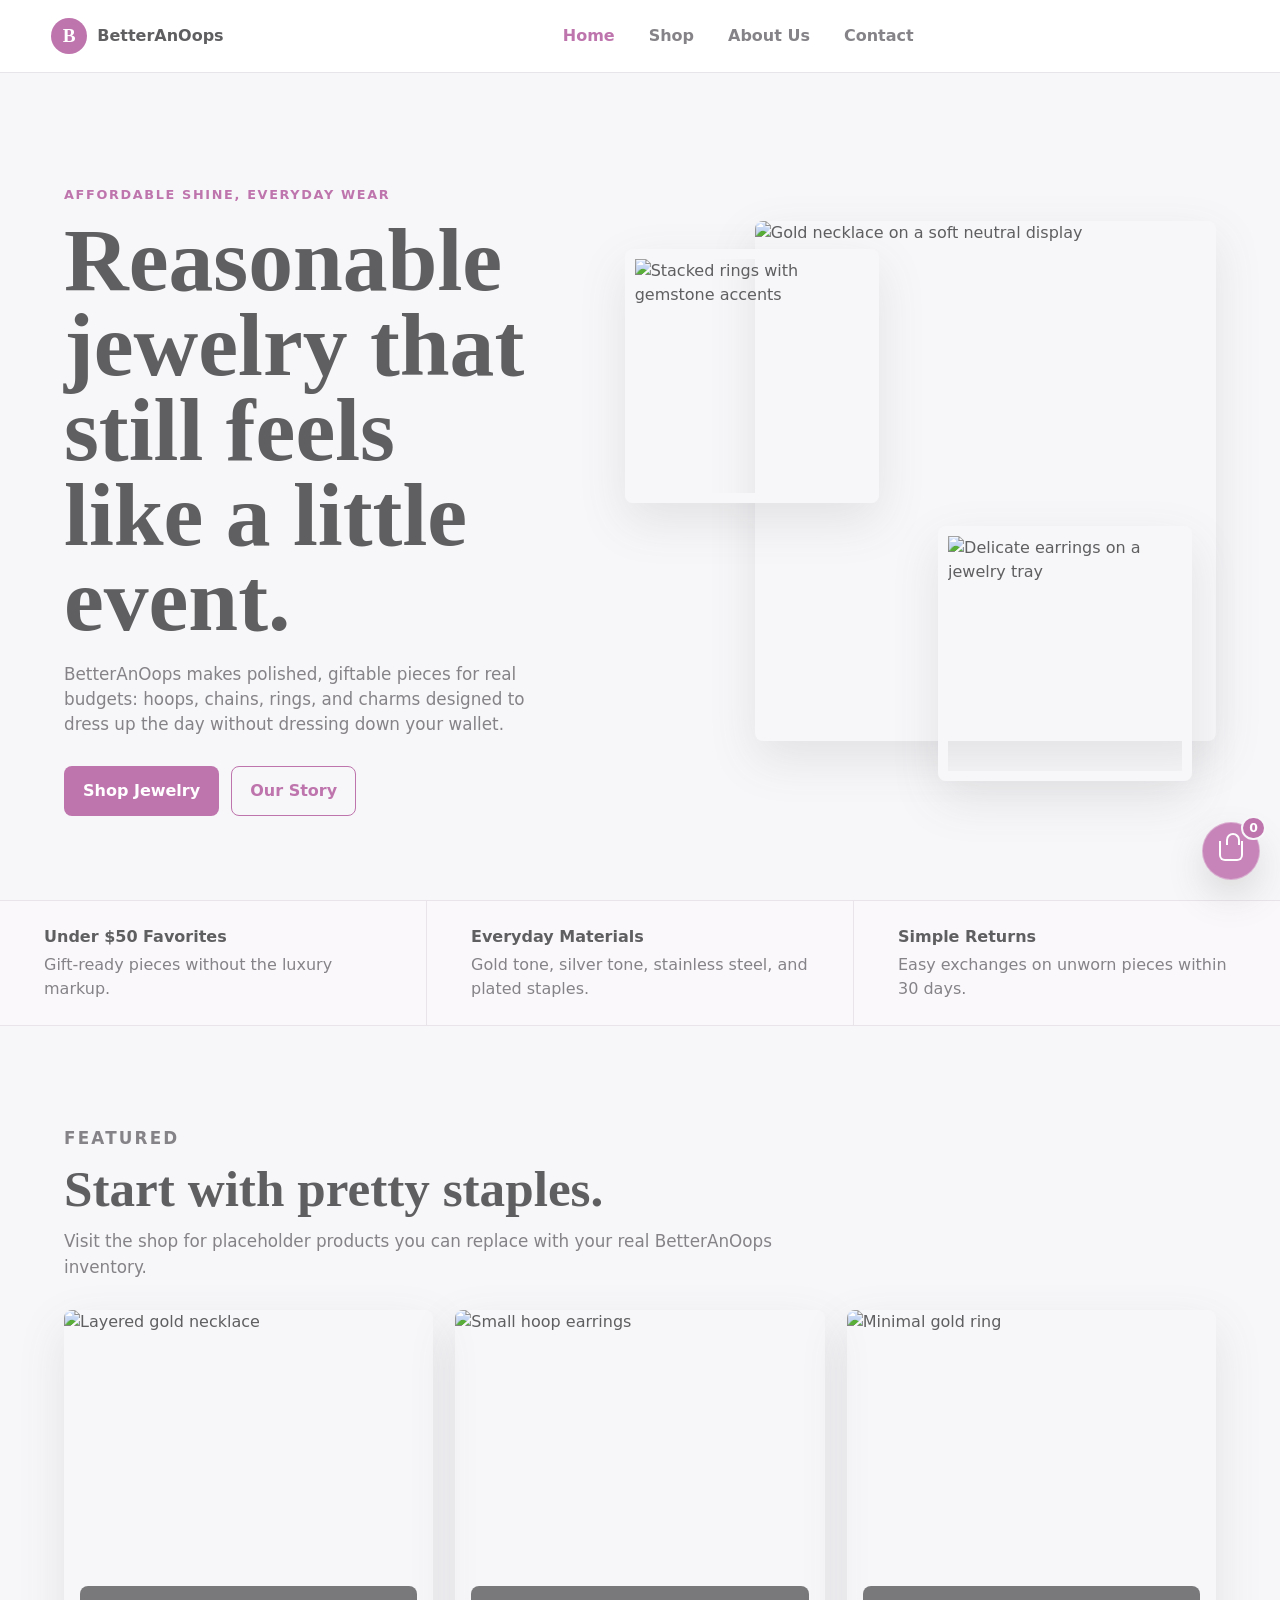
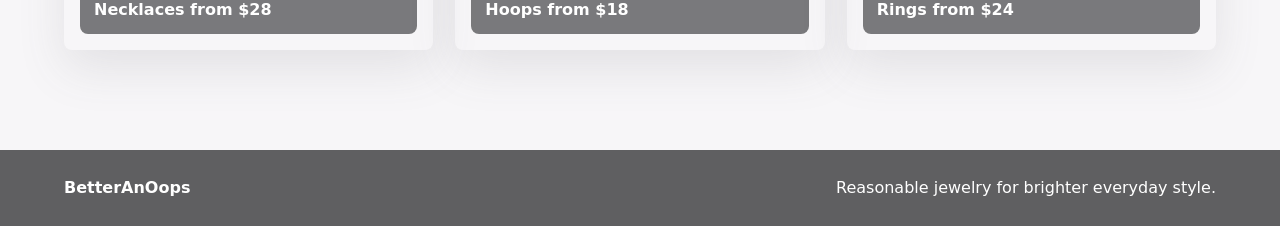
==== index.html @ 3991dd95 "Initial BetterAnOops jewelry site" ====
<!DOCTYPE html>
<html lang="en">
  <head>
    <meta charset="UTF-8" />
    <meta name="viewport" content="width=device-width, initial-scale=1.0" />
    <title>BetterAnOops | Reasonable Jewelry</title>
    <link rel="preconnect" href="https://images.unsplash.com" />
    <link rel="stylesheet" href="styles.css" />
  </head>
  <body>
    <header class="site-header">
      <a class="brand" href="index.html" aria-label="BetterAnOops home">
        <span class="brand-mark">B</span>
        <span>BetterAnOops</span>
      </a>

      <button class="nav-toggle" type="button" aria-label="Open navigation" aria-expanded="false">
        <span></span>
        <span></span>
        <span></span>
      </button>

      <nav class="site-nav" aria-label="Primary navigation">
        <a href="index.html" aria-current="page">Home</a>
        <a href="shop.html">Shop</a>
        <a href="about.html">About Us</a>
        <a href="contact.html">Contact</a>
      </nav>

    </header>

    <main>
      <section class="hero">
        <div class="hero-copy">
          <p class="eyebrow">Affordable shine, everyday wear</p>
          <h1>Reasonable jewelry that still feels like a little event.</h1>
          <p>
            BetterAnOops makes polished, giftable pieces for real budgets:
            hoops, chains, rings, and charms designed to dress up the day
            without dressing down your wallet.
          </p>
          <div class="hero-actions">
            <a class="button primary" href="shop.html">Shop Jewelry</a>
            <a class="button secondary" href="about.html">Our Story</a>
          </div>
        </div>
        <div class="hero-gallery" aria-label="Featured jewelry preview">
          <img
            class="gallery-main"
            src="https://images.unsplash.com/photo-1515562141207-7a88fb7ce338?auto=format&fit=crop&w=900&q=80"
            alt="Gold necklace on a soft neutral display"
          />
          <img
            class="gallery-float top"
            src="https://images.unsplash.com/photo-1602173574767-37ac01994b2a?auto=format&fit=crop&w=600&q=80"
            alt="Stacked rings with gemstone accents"
          />
          <img
            class="gallery-float bottom"
            src="https://images.unsplash.com/photo-1535632066927-ab7c9ab60908?auto=format&fit=crop&w=600&q=80"
            alt="Delicate earrings on a jewelry tray"
          />
        </div>
      </section>

      <section class="value-strip" aria-label="Store highlights">
        <article>
          <strong>Under $50 Favorites</strong>
          <span>Gift-ready pieces without the luxury markup.</span>
        </article>
        <article>
          <strong>Everyday Materials</strong>
          <span>Gold tone, silver tone, stainless steel, and plated staples.</span>
        </article>
        <article>
          <strong>Simple Returns</strong>
          <span>Easy exchanges on unworn pieces within 30 days.</span>
        </article>
      </section>

      <section class="section preview-section">
        <div class="section-heading">
          <p class="eyebrow">Featured</p>
          <h2>Start with pretty staples.</h2>
          <p>
            Visit the shop for placeholder products you can replace with your
            real BetterAnOops inventory.
          </p>
        </div>
        <div class="feature-row">
          <a class="feature-tile" href="shop.html">
            <img src="https://images.unsplash.com/photo-1599643478518-a784e5dc4c8f?auto=format&fit=crop&w=700&q=80" alt="Layered gold necklace" />
            <span>Necklaces from $28</span>
          </a>
          <a class="feature-tile" href="shop.html">
            <img src="https://images.unsplash.com/photo-1630019852942-f89202989a59?auto=format&fit=crop&w=700&q=80" alt="Small hoop earrings" />
            <span>Hoops from $18</span>
          </a>
          <a class="feature-tile" href="shop.html">
            <img src="https://images.unsplash.com/photo-1605100804763-247f67b3557e?auto=format&fit=crop&w=700&q=80" alt="Minimal gold ring" />
            <span>Rings from $24</span>
          </a>
        </div>
      </section>
    </main>

    <footer class="site-footer">
      <span>BetterAnOops</span>
      <span>Reasonable jewelry for brighter everyday style.</span>
    </footer>

    <a class="floating-cart" href="cart.html" aria-label="Shopping cart">
      <span class="cart-icon" aria-hidden="true"></span>
      <span id="bagCount">0</span>
    </a>

    <div class="toast" id="toast" role="status" aria-live="polite">Added to bag</div>

    <script src="script.js"></script>
  </body>
</html>
---- styles.css ----
:root {
  --ink: #5f5f61;
  --muted: #858387;
  --paper: #f7f6f8;
  --surface: #ffffff;
  --line: #e8e4ea;
  --rose: #d996c8;
  --rose-dark: #be74ad;
  --green: #c684b8;
  --gold: #d996c8;
  --shadow: 0 18px 48px rgba(95, 95, 97, 0.13);
}

* {
  box-sizing: border-box;
}

html {
  scroll-behavior: smooth;
}

body {
  margin: 0;
  color: var(--ink);
  background: var(--paper);
  font-family: Inter, ui-sans-serif, system-ui, -apple-system, BlinkMacSystemFont, "Segoe UI", sans-serif;
  line-height: 1.5;
}

img {
  display: block;
  max-width: 100%;
}

a {
  color: inherit;
  text-decoration: none;
}

button,
input,
textarea {
  font: inherit;
}

.site-header {
  position: sticky;
  top: 0;
  z-index: 10;
  display: grid;
  grid-template-columns: auto 1fr;
  align-items: center;
  gap: 24px;
  padding: 16px clamp(18px, 4vw, 56px);
  background: rgba(255, 255, 255, 0.92);
  border-bottom: 1px solid rgba(228, 225, 231, 0.86);
  backdrop-filter: blur(18px);
}

.brand {
  display: inline-flex;
  align-items: center;
  gap: 10px;
  font-weight: 800;
  letter-spacing: 0;
}

.brand-mark {
  display: grid;
  width: 36px;
  height: 36px;
  place-items: center;
  color: white;
  background: var(--rose-dark);
  border-radius: 50%;
  font-family: Georgia, serif;
  font-size: 1.2rem;
}

.site-nav {
  justify-self: center;
  display: flex;
  align-items: center;
  gap: clamp(16px, 3vw, 34px);
  color: var(--muted);
  font-weight: 700;
}

.site-nav a {
  padding: 8px 0;
}

.site-nav a:hover,
.site-nav a:focus-visible,
.site-nav a[aria-current="page"] {
  color: var(--rose-dark);
}

.site-nav a[aria-current="page"] {
  font-weight: 900;
}

.floating-cart {
  position: fixed;
  right: 20px;
  bottom: 20px;
  z-index: 30;
  display: inline-flex;
  align-items: center;
  justify-content: center;
  width: 58px;
  height: 58px;
  padding: 0;
  color: white;
  background: var(--green);
  border: 1px solid rgba(255, 255, 255, 0.32);
  border-radius: 50%;
  box-shadow: 0 16px 36px rgba(95, 95, 97, 0.18);
  font-weight: 800;
}

.floating-cart span:last-child {
  position: absolute;
  top: -7px;
  right: -7px;
  display: grid;
  min-width: 24px;
  height: 24px;
  padding: 0 6px;
  place-items: center;
  color: white;
  background: var(--rose-dark);
  border: 2px solid var(--paper);
  border-radius: 999px;
  font-size: 0.78rem;
  line-height: 1;
}

.cart-icon {
  position: relative;
  width: 24px;
  height: 20px;
  border: 2px solid currentColor;
  border-top: 0;
  border-radius: 0 0 6px 6px;
}

.cart-icon::before {
  content: "";
  position: absolute;
  left: 5px;
  top: -8px;
  width: 10px;
  height: 10px;
  border: 2px solid currentColor;
  border-bottom: 0;
  border-radius: 10px 10px 0 0;
}

.nav-toggle {
  display: none;
  width: 42px;
  height: 42px;
  border: 1px solid var(--line);
  background: var(--surface);
  border-radius: 8px;
}

.nav-toggle span {
  display: block;
  width: 18px;
  height: 2px;
  margin: 4px auto;
  background: var(--ink);
}

.hero {
  display: grid;
  grid-template-columns: minmax(0, 0.9fr) minmax(320px, 1.1fr);
  gap: clamp(34px, 6vw, 88px);
  align-items: center;
  min-height: calc(100vh - 73px);
  padding: clamp(42px, 7vw, 88px) clamp(18px, 5vw, 72px) clamp(30px, 5vw, 60px);
}

.hero-copy {
  max-width: 650px;
}

.eyebrow {
  margin: 0 0 12px;
  color: var(--rose-dark);
  font-size: 0.8rem;
  font-weight: 900;
  letter-spacing: 0.13em;
  text-transform: uppercase;
}

h1,
h2,
h3,
p {
  margin-top: 0;
}

h1 {
  margin-bottom: 20px;
  font-family: Georgia, "Times New Roman", serif;
  font-size: clamp(3rem, 7vw, 6.8rem);
  line-height: 0.95;
  letter-spacing: 0;
}

h2 {
  margin-bottom: 14px;
  font-family: Georgia, "Times New Roman", serif;
  font-size: clamp(2rem, 4vw, 4rem);
  line-height: 1.02;
  letter-spacing: 0;
}

h3 {
  margin-bottom: 8px;
  font-size: 1.05rem;
}

.hero-copy p:not(.eyebrow),
.section-heading p,
.about-copy p {
  color: var(--muted);
  font-size: 1.05rem;
}

.hero-actions {
  display: flex;
  flex-wrap: wrap;
  gap: 12px;
  margin-top: 28px;
}

.button {
  display: inline-flex;
  align-items: center;
  justify-content: center;
  min-height: 46px;
  padding: 12px 18px;
  border: 1px solid transparent;
  border-radius: 8px;
  font-weight: 900;
  cursor: pointer;
}

.button.primary {
  color: white;
  background: var(--rose-dark);
}

.button.secondary {
  color: var(--rose-dark);
  background: transparent;
  border-color: var(--rose-dark);
}

.hero-gallery {
  position: relative;
  min-height: 560px;
}

.gallery-main {
  width: min(78%, 560px);
  height: 520px;
  margin-left: auto;
  object-fit: cover;
  border-radius: 8px;
  box-shadow: var(--shadow);
}

.gallery-float {
  position: absolute;
  width: min(43%, 310px);
  aspect-ratio: 1 / 1;
  object-fit: cover;
  border: 10px solid var(--paper);
  border-radius: 8px;
  box-shadow: var(--shadow);
}

.gallery-float.top {
  top: 28px;
  left: 0;
}

.gallery-float.bottom {
  right: 4%;
  bottom: 0;
}

.value-strip {
  display: grid;
  grid-template-columns: repeat(3, 1fr);
  gap: 1px;
  background: var(--line);
  border-block: 1px solid var(--line);
}

.value-strip article {
  padding: 24px clamp(18px, 4vw, 44px);
  background: #faf8fb;
}

.value-strip strong,
.value-strip span {
  display: block;
}

.value-strip span {
  margin-top: 4px;
  color: var(--muted);
}

.section {
  padding: clamp(56px, 8vw, 100px) clamp(18px, 5vw, 72px);
}

.page-hero {
  padding: clamp(54px, 8vw, 104px) clamp(18px, 5vw, 72px) clamp(20px, 4vw, 44px);
  background: #faf8fb;
}

.page-hero.compact {
  padding-bottom: 0;
}

.page-hero h1,
.about-copy h1 {
  max-width: 900px;
  margin-bottom: 18px;
  font-family: Georgia, "Times New Roman", serif;
  font-size: clamp(2.6rem, 5.6vw, 5.8rem);
  line-height: 0.98;
  letter-spacing: 0;
}

.page-hero p:not(.eyebrow) {
  max-width: 700px;
  color: var(--muted);
  font-size: 1.08rem;
}

.page-section {
  min-height: calc(100vh - 132px);
}

.section-heading {
  max-width: 720px;
  margin-bottom: 30px;
}

.shop-toolbar {
  display: flex;
  flex-wrap: wrap;
  gap: 10px;
  margin-bottom: 28px;
}

.feature-row {
  display: grid;
  grid-template-columns: repeat(3, minmax(0, 1fr));
  gap: 22px;
}

.feature-tile {
  position: relative;
  overflow: hidden;
  min-height: 340px;
  border-radius: 8px;
  box-shadow: var(--shadow);
}

.feature-tile img {
  width: 100%;
  height: 100%;
  object-fit: cover;
  transition: transform 220ms ease;
}

.feature-tile:hover img {
  transform: scale(1.04);
}

.feature-tile span {
  position: absolute;
  left: 16px;
  right: 16px;
  bottom: 16px;
  padding: 12px 14px;
  color: white;
  background: rgba(95, 95, 97, 0.82);
  border-radius: 8px;
  font-weight: 900;
}

.filter {
  min-height: 40px;
  padding: 8px 14px;
  color: var(--muted);
  background: var(--surface);
  border: 1px solid var(--line);
  border-radius: 999px;
  cursor: pointer;
  font-weight: 800;
}

.filter.active,
.filter:hover {
  color: white;
  background: var(--green);
  border-color: var(--green);
}

.product-grid {
  display: grid;
  grid-template-columns: repeat(3, minmax(0, 1fr));
  gap: 22px;
}

.product-card {
  overflow: hidden;
  background: var(--surface);
  border: 1px solid var(--line);
  border-radius: 8px;
  box-shadow: 0 10px 30px rgba(95, 95, 97, 0.07);
  cursor: pointer;
  transition: transform 160ms ease, box-shadow 160ms ease;
}

.product-card:hover,
.product-card:focus-visible {
  transform: translateY(-3px);
  box-shadow: 0 16px 36px rgba(95, 95, 97, 0.13);
  outline: none;
}

.product-card[hidden] {
  display: none;
}

.product-card img {
  width: 100%;
  aspect-ratio: 4 / 3;
  object-fit: cover;
}

.product-info {
  padding: 18px;
}

.tag {
  display: inline-block;
  margin-bottom: 12px;
  color: var(--gold);
  font-size: 0.72rem;
  font-weight: 900;
  letter-spacing: 0.1em;
  text-transform: uppercase;
}

.product-info p {
  color: var(--muted);
  min-height: 48px;
}

.product-row {
  display: flex;
  align-items: center;
  justify-content: space-between;
  gap: 14px;
  margin-top: 16px;
}

.product-row strong {
  font-size: 1.25rem;
}

.add-button {
  min-width: 72px;
  min-height: 40px;
  color: white;
  background: var(--rose);
  border: 0;
  border-radius: 8px;
  cursor: pointer;
  font-weight: 900;
}

.product-detail {
  display: grid;
  grid-template-columns: minmax(300px, 0.95fr) minmax(0, 1.05fr);
  gap: clamp(28px, 5vw, 72px);
  align-items: start;
}

.product-detail-gallery {
  display: grid;
  gap: 14px;
}

.product-main-image {
  width: 100%;
  aspect-ratio: 1 / 1;
  object-fit: cover;
  border-radius: 8px;
  box-shadow: var(--shadow);
}

.product-thumbs {
  display: grid;
  grid-template-columns: repeat(3, 1fr);
  gap: 12px;
}

.product-thumbs img {
  width: 100%;
  aspect-ratio: 1 / 1;
  object-fit: cover;
  border: 2px solid var(--line);
  border-radius: 8px;
  cursor: pointer;
}

.product-detail-copy {
  padding-top: 8px;
}

.product-detail-copy h1 {
  margin-bottom: 14px;
  font-family: Georgia, "Times New Roman", serif;
  font-size: clamp(2.7rem, 5vw, 5.6rem);
  line-height: 0.98;
}

.product-detail-copy > p {
  max-width: 640px;
  color: var(--muted);
  font-size: 1.08rem;
}

.detail-price {
  display: block;
  margin: 18px 0 26px;
  font-size: 1.8rem;
}

.detail-block {
  margin-top: 26px;
  padding-top: 22px;
  border-top: 1px solid var(--line);
}

.detail-block h2 {
  margin-bottom: 14px;
  font-size: clamp(1.55rem, 2.5vw, 2.1rem);
}

.color-options {
  display: flex;
  flex-wrap: wrap;
  gap: 10px;
}

.color-options span {
  padding: 10px 14px;
  color: var(--green);
  background: var(--surface);
  border: 1px solid var(--line);
  border-radius: 999px;
  font-weight: 900;
}

.stats-list {
  display: grid;
  gap: 1px;
  overflow: hidden;
  border: 1px solid var(--line);
  border-radius: 8px;
}

.stats-list div {
  display: grid;
  grid-template-columns: 150px minmax(0, 1fr);
  gap: 16px;
  padding: 14px;
  background: var(--surface);
}

.stats-list dt {
  color: var(--muted);
  font-weight: 900;
}

.stats-list dd {
  margin: 0;
}

.detail-add-button {
  margin-top: 28px;
}

.about-section {
  display: grid;
  grid-template-columns: minmax(280px, 0.95fr) minmax(0, 1.05fr);
  gap: clamp(28px, 5vw, 72px);
  align-items: center;
  background: #fbf3f9;
}

.about-image img {
  width: 100%;
  max-height: 580px;
  object-fit: cover;
  border-radius: 8px;
  box-shadow: var(--shadow);
}

.contact-layout {
  display: grid;
  grid-template-columns: minmax(0, 1fr) 360px;
  gap: 24px;
}

.contact-form,
.contact-card {
  padding: clamp(18px, 3vw, 28px);
  background: var(--surface);
  border: 1px solid var(--line);
  border-radius: 8px;
}

.contact-form {
  display: grid;
  gap: 16px;
}

label {
  display: grid;
  gap: 8px;
  color: var(--ink);
  font-weight: 800;
}

input,
textarea {
  width: 100%;
  border: 1px solid var(--line);
  border-radius: 8px;
  padding: 12px 14px;
  color: var(--ink);
  background: #ffffff;
}

textarea {
  resize: vertical;
}

.contact-card p {
  color: var(--muted);
}

.cart-layout {
  display: grid;
  grid-template-columns: minmax(0, 1fr) 360px;
  gap: 24px;
  align-items: start;
}

.cart-items {
  display: grid;
  gap: 16px;
}

.cart-item,
.empty-cart,
.cart-summary {
  background: var(--surface);
  border: 1px solid var(--line);
  border-radius: 8px;
  box-shadow: 0 10px 30px rgba(95, 95, 97, 0.07);
}

.cart-item {
  display: grid;
  grid-template-columns: 128px minmax(0, 1fr) auto;
  gap: 18px;
  align-items: center;
  padding: 16px;
}

.cart-item img {
  width: 128px;
  aspect-ratio: 1 / 1;
  object-fit: cover;
  border-radius: 8px;
}

.cart-item h2,
.cart-summary h2,
.empty-cart h2 {
  margin-bottom: 8px;
  font-family: Georgia, "Times New Roman", serif;
  font-size: clamp(1.45rem, 2.4vw, 2rem);
  line-height: 1.05;
}

.cart-item p,
.cart-summary p,
.empty-cart p {
  color: var(--muted);
}

.cart-item-meta {
  display: flex;
  flex-wrap: wrap;
  gap: 12px;
  align-items: center;
  margin-top: 12px;
}

.remove-item {
  min-height: 40px;
  padding: 8px 12px;
  color: var(--rose-dark);
  background: #fff3fb;
  border: 1px solid #e9bfdc;
  border-radius: 8px;
  cursor: pointer;
  font-weight: 900;
}

.empty-cart,
.cart-summary {
  padding: clamp(18px, 3vw, 28px);
}

.cart-summary {
  position: sticky;
  top: 96px;
}

.summary-row {
  display: flex;
  justify-content: space-between;
  gap: 16px;
  padding: 14px 0;
  border-bottom: 1px solid var(--line);
}

.summary-row span {
  color: var(--muted);
}

.checkout-button {
  width: 100%;
  margin-top: 18px;
}

.checkout-button:disabled {
  cursor: not-allowed;
  opacity: 0.55;
}

.site-footer {
  display: flex;
  flex-wrap: wrap;
  justify-content: space-between;
  gap: 16px;
  padding: 26px clamp(18px, 5vw, 72px);
  color: white;
  background: var(--ink);
}

.site-footer span:first-child {
  font-weight: 900;
}

.toast {
  position: fixed;
  left: 20px;
  bottom: 20px;
  z-index: 20;
  transform: translateY(18px);
  opacity: 0;
  padding: 12px 16px;
  color: white;
  background: var(--green);
  border-radius: 8px;
  box-shadow: var(--shadow);
  pointer-events: none;
  transition: 180ms ease;
}

.toast.show {
  transform: translateY(0);
  opacity: 1;
}

@media (max-width: 900px) {
  .site-header {
    grid-template-columns: auto 1fr;
  }

  .nav-toggle {
    display: block;
    justify-self: end;
  }

  .site-nav {
    position: absolute;
    top: 100%;
    left: 0;
    right: 0;
    display: none;
    padding: 18px;
    background: var(--paper);
    border-bottom: 1px solid var(--line);
  }

  .site-nav.open {
    display: grid;
    gap: 8px;
  }

  .site-nav a {
    padding: 12px;
    background: var(--surface);
    border: 1px solid var(--line);
    border-radius: 8px;
  }

  .hero,
  .about-section,
  .contact-layout,
  .cart-layout,
  .product-detail {
    grid-template-columns: 1fr;
  }

  .cart-summary {
    position: static;
  }

  .hero {
    min-height: auto;
  }

  .hero-gallery {
    min-height: 430px;
  }

  .gallery-main {
    width: 82%;
    height: 390px;
  }

  .product-grid {
    grid-template-columns: repeat(2, minmax(0, 1fr));
  }

  .feature-row {
    grid-template-columns: 1fr;
  }

  .value-strip {
    grid-template-columns: 1fr;
  }
}

@media (max-width: 620px) {
  .site-header {
    grid-template-columns: auto auto;
    gap: 10px;
  }

  .brand span:last-child {
    max-width: 120px;
    line-height: 1.05;
  }

  .floating-cart {
    right: 14px;
    bottom: 14px;
    width: 52px;
    height: 52px;
  }

  .toast {
    left: 14px;
    right: 80px;
    bottom: 14px;
  }

  h1 {
    font-size: clamp(2.55rem, 15vw, 4.2rem);
  }

  .hero-gallery {
    min-height: 360px;
  }

  .gallery-main {
    width: 88%;
    height: 330px;
  }

  .gallery-float {
    width: 45%;
    border-width: 7px;
  }

  .product-grid {
    grid-template-columns: 1fr;
  }

  .hero-actions,
  .button {
    width: 100%;
  }

  .cart-item {
    grid-template-columns: 88px minmax(0, 1fr);
  }

  .cart-item img {
    width: 88px;
  }

  .remove-item {
    grid-column: 1 / -1;
    width: 100%;
  }

  .stats-list div {
    grid-template-columns: 1fr;
    gap: 4px;
  }
}
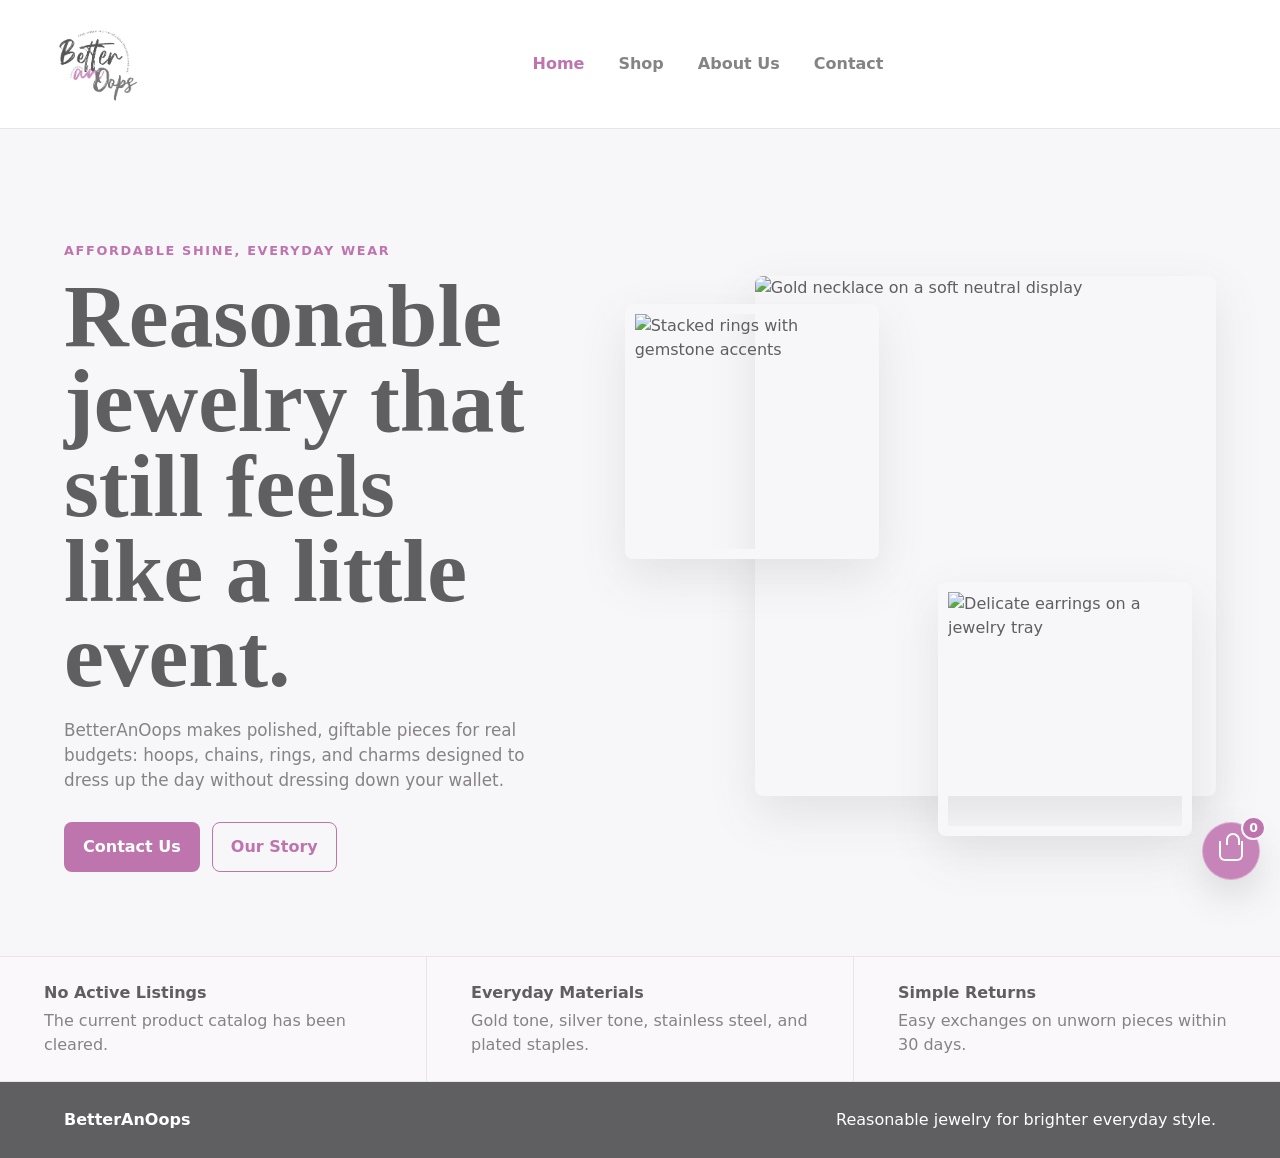
==== commit 293bbef8: "Update logo and clear product catalog" ====
--- a/index.html
+++ b/index.html
@@ -10,8 +10,7 @@
   <body>
     <header class="site-header">
       <a class="brand" href="index.html" aria-label="BetterAnOops home">
-        <span class="brand-mark">B</span>
-        <span>BetterAnOops</span>
+        <img class="brand-logo" src="Cell_welcome_IMAGE.png" alt="Better An Oops" />
       </a>
 
       <button class="nav-toggle" type="button" aria-label="Open navigation" aria-expanded="false">
@@ -40,7 +39,7 @@
             without dressing down your wallet.
           </p>
           <div class="hero-actions">
-            <a class="button primary" href="shop.html">Shop Jewelry</a>
+            <a class="button primary" href="contact.html">Contact Us</a>
             <a class="button secondary" href="about.html">Our Story</a>
           </div>
         </div>
@@ -65,8 +64,8 @@
 
       <section class="value-strip" aria-label="Store highlights">
         <article>
-          <strong>Under $50 Favorites</strong>
-          <span>Gift-ready pieces without the luxury markup.</span>
+          <strong>No Active Listings</strong>
+          <span>The current product catalog has been cleared.</span>
         </article>
         <article>
           <strong>Everyday Materials</strong>
@@ -76,31 +75,6 @@
           <strong>Simple Returns</strong>
           <span>Easy exchanges on unworn pieces within 30 days.</span>
         </article>
-      </section>
-
-      <section class="section preview-section">
-        <div class="section-heading">
-          <p class="eyebrow">Featured</p>
-          <h2>Start with pretty staples.</h2>
-          <p>
-            Visit the shop for placeholder products you can replace with your
-            real BetterAnOops inventory.
-          </p>
-        </div>
-        <div class="feature-row">
-          <a class="feature-tile" href="shop.html">
-            <img src="https://images.unsplash.com/photo-1599643478518-a784e5dc4c8f?auto=format&fit=crop&w=700&q=80" alt="Layered gold necklace" />
-            <span>Necklaces from $28</span>
-          </a>
-          <a class="feature-tile" href="shop.html">
-            <img src="https://images.unsplash.com/photo-1630019852942-f89202989a59?auto=format&fit=crop&w=700&q=80" alt="Small hoop earrings" />
-            <span>Hoops from $18</span>
-          </a>
-          <a class="feature-tile" href="shop.html">
-            <img src="https://images.unsplash.com/photo-1605100804763-247f67b3557e?auto=format&fit=crop&w=700&q=80" alt="Minimal gold ring" />
-            <span>Rings from $24</span>
-          </a>
-        </div>
       </section>
     </main>
 
--- a/styles.css
+++ b/styles.css
@@ -60,21 +60,17 @@
 .brand {
   display: inline-flex;
   align-items: center;
-  gap: 10px;
+  width: clamp(78px, 9vw, 112px);
   font-weight: 800;
   letter-spacing: 0;
 }
 
-.brand-mark {
-  display: grid;
-  width: 36px;
-  height: 36px;
-  place-items: center;
-  color: white;
-  background: var(--rose-dark);
-  border-radius: 50%;
-  font-family: Georgia, serif;
-  font-size: 1.2rem;
+.brand-logo {
+  width: auto;
+  height: auto;
+  max-width: 100%;
+  max-height: 96px;
+  object-fit: contain;
 }
 
 .site-nav {
@@ -880,9 +876,8 @@
     gap: 10px;
   }
 
-  .brand span:last-child {
-    max-width: 120px;
-    line-height: 1.05;
+  .brand {
+    width: clamp(68px, 20vw, 92px);
   }
 
   .floating-cart {
